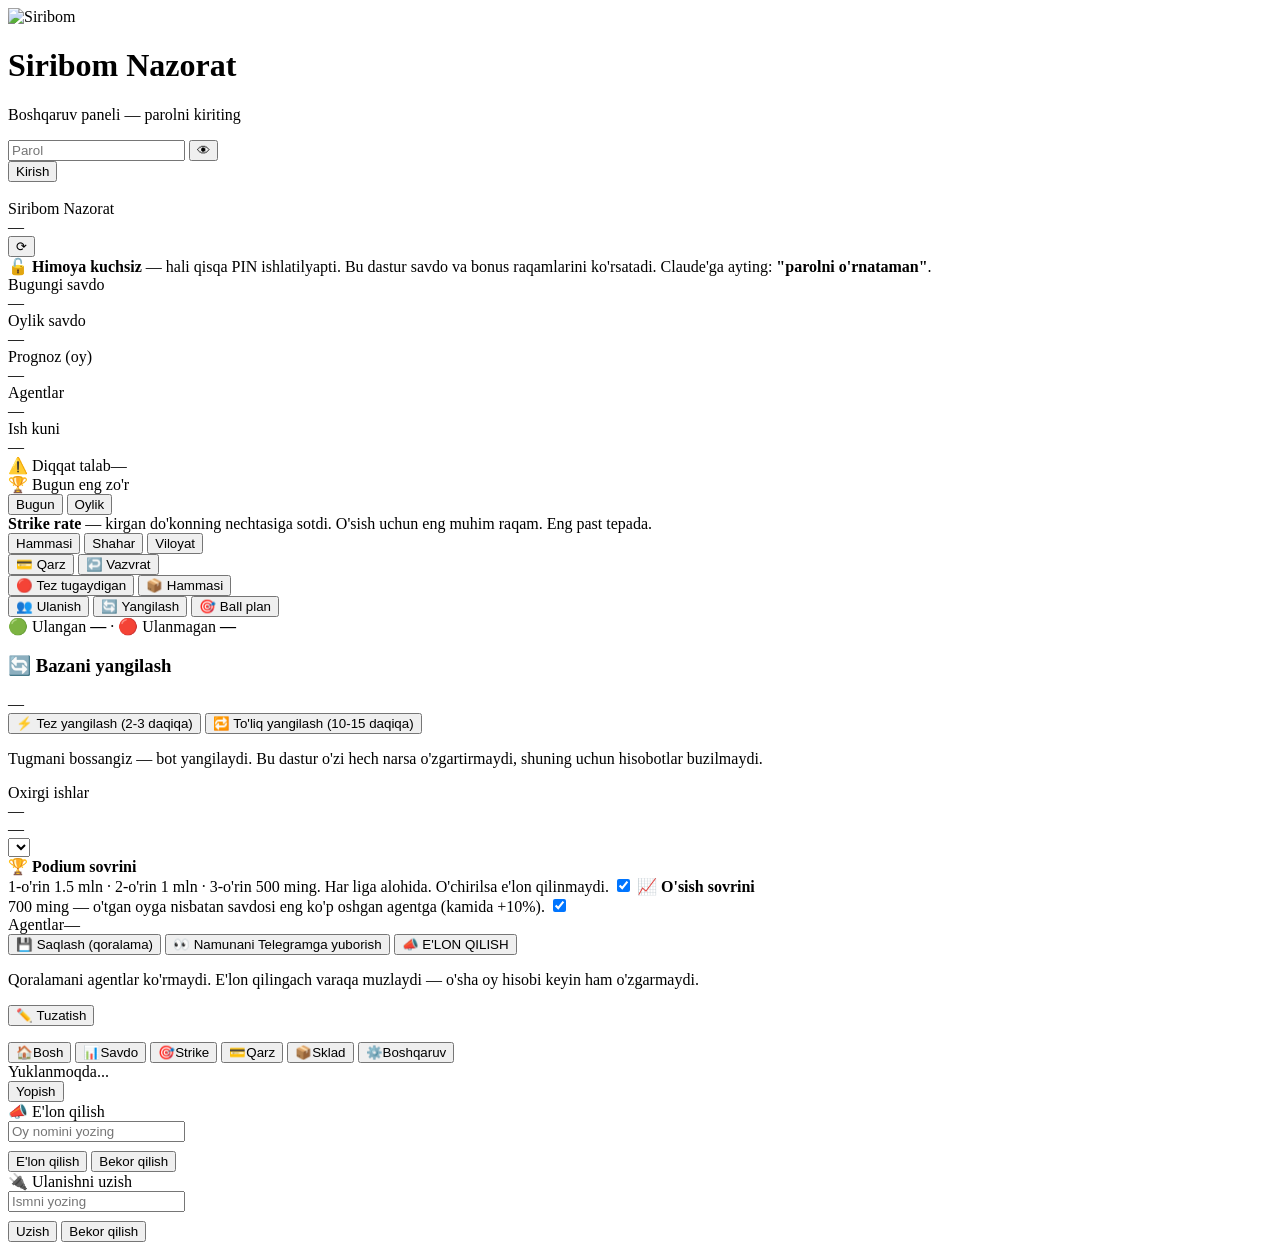
==== webadmin/static/index.html @ 9cba6335 "chore(nazorat): zaxira — serverda ishlayotgan to'liq holat (2026-10-15) Aksiya, supervayzer kartalar" ====
<!DOCTYPE html>
<html lang="uz">
<head>
  <meta charset="UTF-8">
  <meta name="viewport" content="width=device-width, initial-scale=1, maximum-scale=1, user-scalable=no, viewport-fit=cover">
  <title>Siribom Nazorat</title>
  <meta name="theme-color" content="#0c0a0f">
  <link rel="manifest" href="/manifest.json">
  <link rel="apple-touch-icon" href="/icon-180.png">
  <meta name="apple-mobile-web-app-capable" content="yes">
  <meta name="apple-mobile-web-app-status-bar-style" content="black-translucent">
  <meta name="apple-mobile-web-app-title" content="Nazorat">
  <link rel="stylesheet" href="/style.css?v=12">
</head>
<body>

<!-- ══ KIRISH EKRANI ══ -->
<div id="login-screen" class="hidden">
  <div class="login-box">
    <div class="login-logo"><img src="/logo.png" alt="Siribom"></div>
    <h1>Siribom Nazorat</h1>
    <p>Boshqaruv paneli — parolni kiriting</p>
    <div class="pin-row">
      <input id="pin-input" type="password" autocomplete="current-password"
             placeholder="Parol">
      <button id="pin-eye" class="pin-eye" type="button"
              aria-label="Parolni ko'rsatish">👁</button>
    </div>
    <button id="pin-btn" class="btn btn-primary">Kirish</button>
    <div id="login-error" class="error hidden"></div>
  </div>
</div>

<!-- ══ ASOSIY ILOVA ══ -->
<div id="app" class="hidden">

  <header class="topbar">
    <div class="topbar-brand">
      <img src="/logo.png" alt="">
      <div>
        <div class="topbar-title">Siribom Nazorat</div>
        <div id="topbar-date" class="topbar-sub">—</div>
      </div>
    </div>
    <button id="btn-refresh" class="icon-btn" title="Yangilash">⟳</button>
  </header>

  <!-- ── TAB: BOSH ── -->
  <main id="tab-bosh" class="tab">
    <div id="weak-warn" class="weak-warn hidden">
      🔓 <b>Himoya kuchsiz</b> — hali qisqa PIN ishlatilyapti. Bu dastur savdo va bonus
      raqamlarini ko'rsatadi. Claude'ga ayting: <b>"parolni o'rnataman"</b>.
    </div>
    <div class="hero-card">
      <div class="hero-label">Bugungi savdo</div>
      <div id="hero-today" class="hero-num">—</div>
      <div class="hero-row">
        <span id="hero-diff" class="hero-diff"></span>
        <span id="hero-legs" class="hero-legs"></span>
      </div>
    </div>

    <div class="stat-grid">
      <div class="stat-tile"><div class="stat-k">Oylik savdo</div><div id="st-month" class="stat-v">—</div></div>
      <div class="stat-tile"><div class="stat-k">Prognoz (oy)</div><div id="st-prognoz" class="stat-v">—</div></div>
      <div class="stat-tile"><div class="stat-k">Agentlar</div><div id="st-agents" class="stat-v">—</div></div>
      <div class="stat-tile"><div class="stat-k">Ish kuni</div><div id="st-wd" class="stat-v">—</div></div>
    </div>

    <div class="section-head"><span>⚠️ Diqqat talab</span><span id="sig-count" class="pill">—</span></div>
    <div id="signals" class="card-list"></div>

    <div class="section-head"><span>🏆 Bugun eng zo'r</span></div>
    <div id="top-today" class="card-list"></div>
  </main>

  <!-- ── TAB: SAVDO ── -->
  <main id="tab-savdo" class="tab hidden">
    <div class="chips">
      <button class="chip active" data-per="today">Bugun</button>
      <button class="chip" data-per="month">Oylik</button>
    </div>
    <div id="sales-list" class="card-list"></div>
  </main>

  <!-- ── TAB: STRIKE (Agentlar) ── -->
  <main id="tab-strike" class="tab hidden">
    <div class="explain">
      <b>Strike rate</b> — kirgan do'konning nechtasiga sotdi. O'sish uchun eng muhim raqam.
      Eng past tepada.
    </div>
    <div class="chips">
      <button class="chip active" data-lg="all">Hammasi</button>
      <button class="chip" data-lg="city">Shahar</button>
      <button class="chip" data-lg="region">Viloyat</button>
    </div>
    <div id="strike-list" class="card-list"></div>
  </main>

  <!-- ── TAB: QARZ / VAZVRAT ── -->
  <main id="tab-qarz" class="tab hidden">
    <div class="chips">
      <button class="chip active" data-qv="debt">💳 Qarz</button>
      <button class="chip" data-qv="ret">↩️ Vazvrat</button>
    </div>
    <div id="qarz-total" class="mini-total"></div>
    <div id="qarz-list" class="card-list"></div>
  </main>

  <!-- ── TAB: SKLAD ── -->
  <main id="tab-sklad" class="tab hidden">
    <div class="chips">
      <button class="chip active" data-sk="low">🔴 Tez tugaydigan</button>
      <button class="chip" data-sk="all">📦 Hammasi</button>
    </div>
    <div id="stock-meta" class="mini-total"></div>
    <div id="stock-list" class="card-list"></div>
  </main>

  <!-- ── TAB: BOSHQARUV ── -->
  <main id="tab-boshqaruv" class="tab hidden">
    <div class="chips">
      <button class="chip active" data-bq="ulanish">👥 Ulanish</button>
      <button class="chip" data-bq="yangilash">🔄 Yangilash</button>
      <button class="chip" data-bq="ballplan">🎯 Ball plan</button>
    </div>

    <!-- Ulanish bo'limi -->
    <div id="bq-ulanish">
      <div id="pending-box"></div>
      <div class="mini-total">
        <span>🟢 Ulangan <b id="conn-on">—</b> · 🔴 Ulanmagan <b id="conn-off">—</b></span>
        <span id="conn-total"></span>
      </div>
      <div id="conn-list" class="card-list"></div>
    </div>

    <!-- Yangilash bo'limi -->
    <div id="bq-yangilash" class="hidden">
      <div class="section-card">
        <h3>🔄 Bazani yangilash</h3>
        <div id="sync-status" class="sync-status">—</div>
        <div id="sync-blackout" class="weak-warn hidden"></div>
        <button id="btn-sync-fast" class="btn btn-primary">⚡ Tez yangilash (2-3 daqiqa)</button>
        <button id="btn-sync-full" class="btn btn-outline">🔁 To'liq yangilash (10-15 daqiqa)</button>
        <p class="hint">Tugmani bossangiz — bot yangilaydi. Bu dastur o'zi hech narsa
          o'zgartirmaydi, shuning uchun hisobotlar buzilmaydi.</p>
      </div>
      <div class="section-head"><span>Oxirgi ishlar</span></div>
      <div id="jobs-list" class="card-list"></div>
    </div>

    <!-- Ball plan bo'limi («oy varaqasi») -->
    <div id="bq-ballplan" class="hidden">
      <div id="bp-head" class="period-head">
        <div>
          <div id="bp-month" class="period-month">—</div>
          <div id="bp-status" class="period-status">—</div>
        </div>
        <select id="bp-select" class="period-select"></select>
      </div>

      <div id="bp-note" class="explain"></div>

      <div class="section-card">
        <label class="switch-row">
          <span><b>🏆 Podium sovrini</b><br>
            <span class="hint">1-o'rin 1.5 mln · 2-o'rin 1 mln · 3-o'rin 500 ming.
            Har liga alohida. O'chirilsa e'lon qilinmaydi.</span></span>
          <input id="bp-prizes" type="checkbox" checked>
        </label>
        <label class="switch-row" style="margin-top:14px">
          <span><b>📈 O'sish sovrini</b><br>
            <span class="hint">700 ming — o'tgan oyga nisbatan savdosi eng ko'p
            oshgan agentga (kamida +10%).</span></span>
          <input id="bp-growth" type="checkbox" checked>
        </label>
      </div>

      <div class="section-head"><span>Agentlar</span><span id="bp-changed" class="pill">—</span></div>
      <div id="bp-list" class="card-list"></div>

      <div id="bp-gone" class="card-list"></div>

      <div id="bp-actions" class="section-card">
        <button id="bp-save" class="btn btn-outline">💾 Saqlash (qoralama)</button>
        <button id="bp-preview" class="btn btn-outline">👀 Namunani Telegramga yuborish</button>
        <button id="bp-publish" class="btn btn-primary">📣 E'LON QILISH</button>
        <p class="hint">Qoralamani agentlar ko'rmaydi. E'lon qilingach varaqa
          muzlaydi — o'sha oy hisobi keyin ham o'zgarmaydi.</p>
      </div>
      <div id="bp-fix" class="section-card hidden">
        <button id="bp-reopen" class="btn btn-primary">✏️ Tuzatish</button>
        <p class="hint" id="bp-fix-hint"></p>
      </div>
      <div id="bp-hist" class="card-list"></div>
    </div>
  </main>

  <!-- ── PASTKI NAVIGATSIYA ── -->
  <nav class="bottom-nav">
    <button class="nav-btn active" data-tab="bosh"><span>🏠</span>Bosh</button>
    <button class="nav-btn" data-tab="savdo"><span>📊</span>Savdo</button>
    <button class="nav-btn" data-tab="strike"><span>🎯</span>Strike</button>
    <button class="nav-btn" data-tab="qarz"><span>💳</span>Qarz</button>
    <button class="nav-btn" data-tab="sklad"><span>📦</span>Sklad</button>
    <button class="nav-btn" data-tab="boshqaruv"><span>⚙️</span>Boshqaruv</button>
  </nav>
</div>

<!-- ══ AGENT BATAFSIL (pastdan chiqadigan to'liq oyna) ══ -->
<div id="drill" class="drill-overlay hidden">
  <div class="drill-panel">
    <div class="drill-grip"></div>
    <div id="drill-body"><div class="empty">Yuklanmoqda...</div></div>
    <button id="drill-close" class="btn btn-outline">Yopish</button>
  </div>
</div>

<!-- ══ E'LON TASDIG'I (oy nomini yozib tasdiqlash) ══ -->
<div id="pubconfirm" class="drill-overlay hidden">
  <div class="drill-panel">
    <div class="drill-grip"></div>
    <div class="drill-title">📣 E'lon qilish</div>
    <div id="pub-text" class="drill-sub"></div>
    <input id="pub-input" type="text" autocomplete="off" placeholder="Oy nomini yozing">
    <div id="pub-error" class="error hidden"></div>
    <button id="pub-ok" class="btn btn-primary">E'lon qilish</button>
    <button id="pub-cancel" class="btn btn-outline" style="margin-top:9px">Bekor qilish</button>
  </div>
</div>

<!-- ══ UZISH TASDIG'I (ism yozib tasdiqlash) ══ -->
<div id="confirm" class="drill-overlay hidden">
  <div class="drill-panel">
    <div class="drill-grip"></div>
    <div class="drill-title">🔌 Ulanishni uzish</div>
    <div id="confirm-text" class="drill-sub"></div>
    <input id="confirm-input" type="text" autocomplete="off" placeholder="Ismni yozing">
    <div id="confirm-error" class="error hidden"></div>
    <button id="confirm-ok" class="btn btn-danger">Uzish</button>
    <button id="confirm-cancel" class="btn btn-outline" style="margin-top:9px">Bekor qilish</button>
  </div>
</div>

<div id="toast" class="toast hidden"></div>

<script src="/app.js?v=12"></script>
</body>
</html>
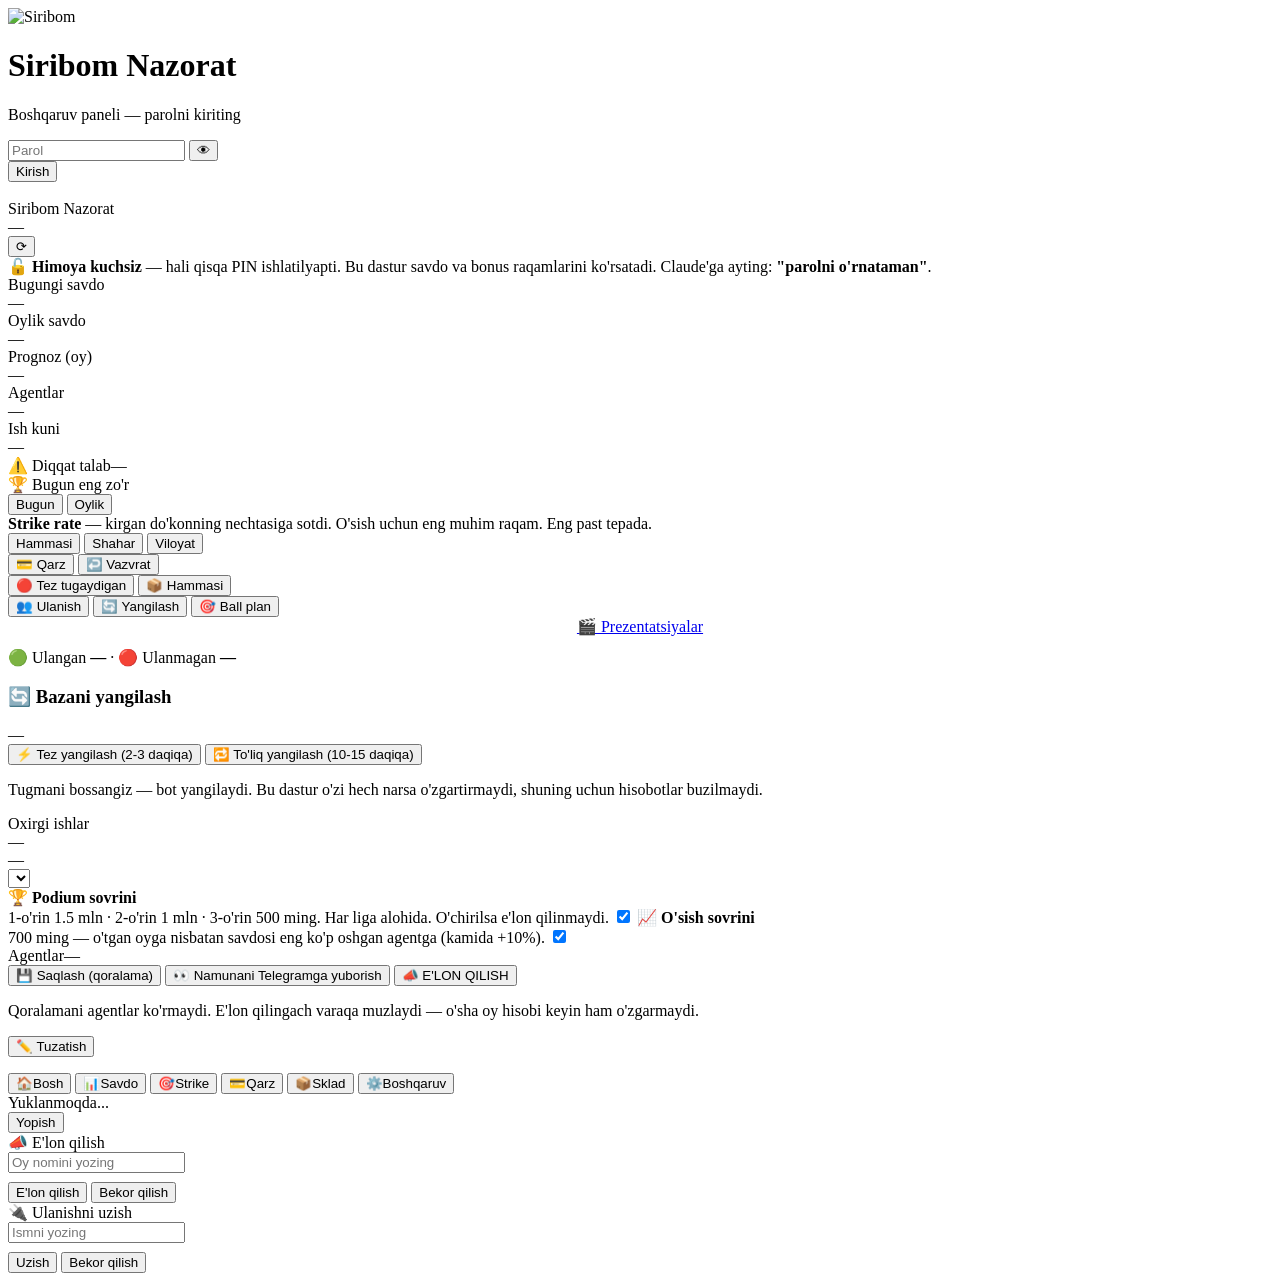
==== commit 7797dcbb: "feat(webadmin): himoyalangan web-prezentatsiyalar — /p/<nom> (faqat admin) webadmin/presentations/*." ====
--- a/webadmin/static/index.html
+++ b/webadmin/static/index.html
@@ -124,6 +124,7 @@
       <button class="chip" data-bq="yangilash">🔄 Yangilash</button>
       <button class="chip" data-bq="ballplan">🎯 Ball plan</button>
     </div>
+    <a class="btn btn-outline" href="/p/" style="display:block;text-align:center;margin:0 0 12px">🎬 Prezentatsiyalar</a>
 
     <!-- Ulanish bo'limi -->
     <div id="bq-ulanish">
